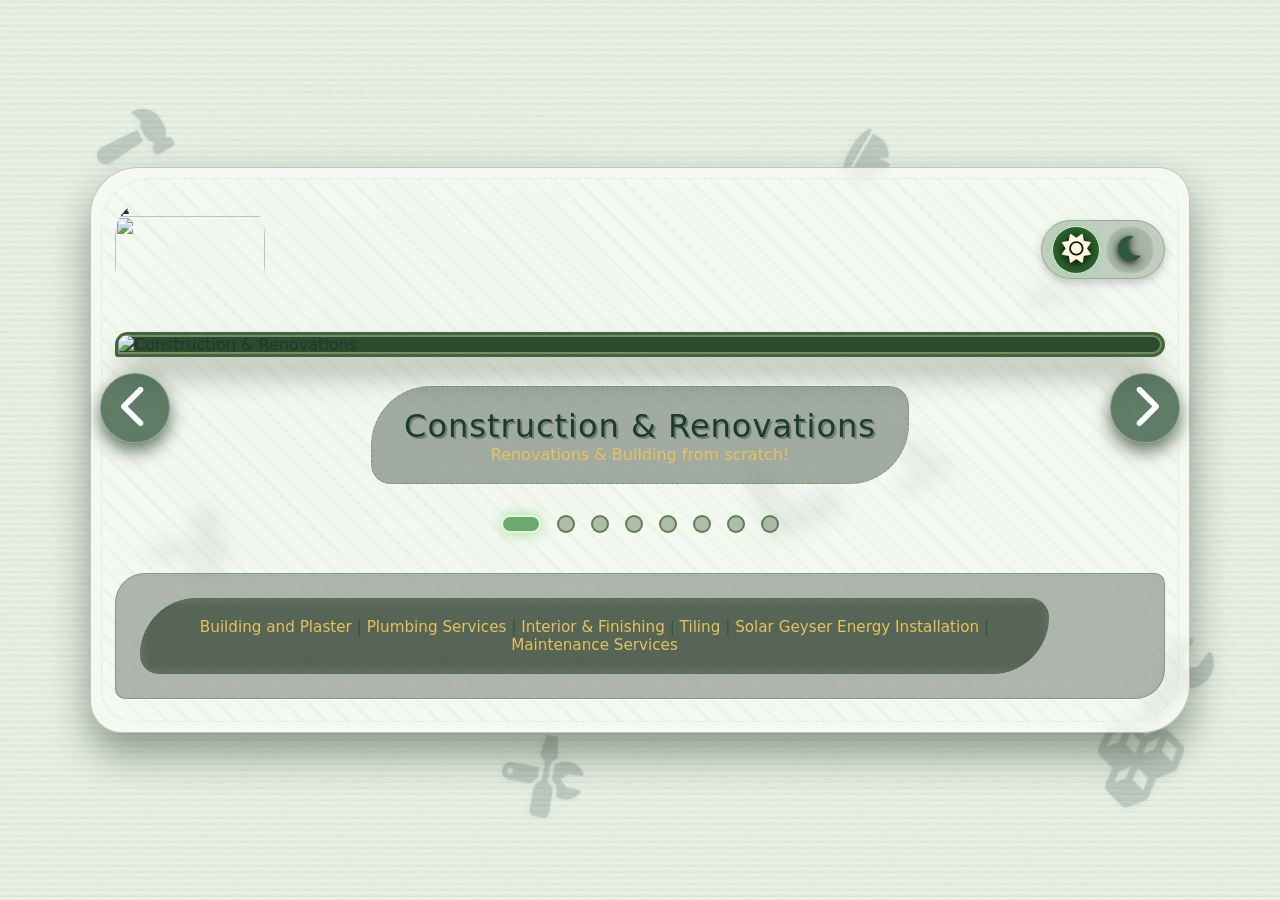
==== index.html @ 116e6271 "Add files via upload" ====
<!DOCTYPE html>
<html lang="en">
<head>
  <meta charset="UTF-8">
  <meta name="viewport" content="width=device-width, initial-scale=1.0, maximum-scale=5.0">
  <title>Mabokoto Construction Company</title>
  <!-- Font Awesome 6 (free) for icons, arrows, toggle & background scatter -->
  <link rel="stylesheet" href="https://cdnjs.cloudflare.com/ajax/libs/font-awesome/6.0.0-beta3/css/all.min.css">
  <style>
    /* ----- RESET & VARIABLES ----- */
    * {
      margin: 0;
      padding: 0;
      box-sizing: border-box;
    }

    body {
      font-family: 'Segoe UI', Roboto, system-ui, sans-serif;
      min-height: 100vh;
      display: flex;
      align-items: center;
      justify-content: center;
      transition: background-color 0.3s, color 0.2s;
      position: relative;
      padding: 1rem;
    }

    /* light mode default (forest green undertones) */
    body.light {
      --bg-base: #e8f0e5; /* soft mint */
      --bg-card: rgba(255, 255, 255, 0.6);
      --text-primary: #1a3b2e;
      --text-secondary: #2d5a3f;
      --arrow-bg: rgba(30, 70, 40, 0.7);
      --arrow-hover: #2c5f2d;
      --glow-color: #a3d8a3;
      --border-light: rgba(60, 90, 50, 0.3);
      --scatter-opacity: 0.2;
      --toggle-sun: #f5b342;
      --toggle-moon: #5f6b7a;
    }

    /* dark mode – forest night */
    body.dark {
      --bg-base: #0f281f;
      --bg-card: rgba(20, 45, 30, 0.7);
      --text-primary: #d2ecd8;
      --text-secondary: #b2d8b2;
      --arrow-bg: rgba(40, 80, 45, 0.8);
      --arrow-hover: #3f8b4a;
      --glow-color: #406645;
      --border-light: rgba(120, 150, 100, 0.25);
      --scatter-opacity: 0.15;
      --toggle-sun: #e6c35c;
      --toggle-moon: #b0c4de;
    }

    body {
      background-color: var(--bg-base);
      color: var(--text-primary);
    }

    /* ----- SCATTERED BUILDING MATERIAL BACKGROUND (icons & scratches) ----- */
    .scatter-field {
      position: fixed;
      top: 0;
      left: 0;
      width: 100%;
      height: 100%;
      pointer-events: none;
      z-index: 0;
      overflow: hidden;
    }

    .scatter-field i,
    .scatter-field::before,
    .scatter-field::after {
      position: absolute;
      font-size: clamp(1.8rem, 8vw, 5rem);
      color: var(--text-primary);
      opacity: var(--scatter-opacity);
      transform: rotate(calc(var(--r, 0) * 1deg));
      filter: blur(0.3px) drop-shadow(0 2px 4px rgba(0,0,0,0.2));
      user-select: none;
    }

    /* random placement via custom properties (set in style, but we'll hard-set positions) */
    .scatter-field i:nth-child(1) { top: 12%; left: 8%; --r: 15; font-size: 4rem; }
    .scatter-field i:nth-child(2) { bottom: 20%; right: 5%; --r: -8; font-size: 5rem; }
    .scatter-field i:nth-child(3) { top: 30%; right: 15%; --r: 42; font-size: 3.2rem; }
    .scatter-field i:nth-child(4) { bottom: 35%; left: 12%; --r: 73; font-size: 4.5rem; }
    .scatter-field i:nth-child(5) { top: 70%; left: 20%; --r: -15; font-size: 3.8rem; }
    .scatter-field i:nth-child(6) { top: 15%; right: 30%; --r: 120; font-size: 3rem; }
    .scatter-field i:nth-child(7) { bottom: 10%; left: 40%; --r: 55; font-size: 4.2rem; }
    .scatter-field i:nth-child(8) { top: 50%; right: 35%; --r: -22; font-size: 5rem; }
    .scatter-field i:nth-child(9) { bottom: 45%; left: 70%; --r: 90; font-size: 3.5rem; }
    .scatter-field i:nth-child(10) { top: 80%; right: 8%; --r: -45; font-size: 4.8rem; }

    /* scratches / glass scraped lines effect – pseudo overlays */
    .scatter-field::before {
      content: '';
      position: absolute;
      inset: 0;
      background: repeating-linear-gradient(
        45deg,
        transparent,
        transparent 8px,
        rgba(180, 200, 160, 0.15) 8px,
        rgba(150, 130, 100, 0.08) 12px
      );
      pointer-events: none;
      z-index: 1;
      backdrop-filter: blur(1px) brightness(1.02);
      -webkit-mask: linear-gradient(black, black) content-box, 
                    repeating-linear-gradient( -45deg, transparent 0px, transparent 4px, black 4px, black 8px );
      mask: linear-gradient(black, black) content-box, 
            repeating-linear-gradient( -45deg, transparent 0px, transparent 4px, black 4px, black 8px );
      mask-composite: exclude;
    }

    .scatter-field::after {
      content: '';
      position: absolute;
      inset: 0;
      background: radial-gradient(circle at 30% 40%, rgba(200,220,180,0.1) 0%, transparent 30%),
                  repeating-linear-gradient(0deg, transparent, transparent 3px, rgba(0,0,0,0.08) 3px, rgba(0,0,0,0.02) 6px);
      opacity: 0.5;
      pointer-events: none;
      z-index: 1;
    }

    /* ----- MAIN CARD (glass) ----- */
    .gallery-wrapper {
      position: relative;
      z-index: 10;
      width: 100%;
      max-width: 1100px;
      backdrop-filter: blur(8px) saturate(160%);
      -webkit-backdrop-filter: blur(8px) saturate(160%);
      background: var(--bg-card);
      border: 1px solid var(--border-light);
      border-radius: 3rem 2rem 3rem 2rem;
      box-shadow: 0 20px 40px rgba(0, 20, 0, 0.4), inset 0 0 40px rgba(255, 255, 240, 0.3);
      padding: 2rem 1.5rem 2rem 1.5rem;
      transition: background 0.3s, box-shadow 0.3s;
    }

    /* header with toggle */
    .header {
      display: flex;
      justify-content: space-between;
      align-items: center;
      margin-bottom: 2rem;
      flex-wrap: wrap;
      gap: 1rem;
    }

    .header h1 {
      font-weight: 400;
      font-size: clamp(1.6rem, 5vw, 2.6rem);
      letter-spacing: 2px;
      text-transform: uppercase;
      background: linear-gradient(135deg, var(--text-primary), #7aa87a);
      -webkit-background-clip: text;
      -webkit-text-fill-color: transparent;
      border-left: 5px solid #3f7840;
      padding-left: 1.2rem;
      filter: drop-shadow(2px 4px 6px rgba(0,30,0,0.3));
    }

    /* dark/light toggle button – glass style */
    .theme-toggle {
      background: rgba(70, 100, 70, 0.3);
      backdrop-filter: blur(10px);
      border: 1px solid var(--border-light);
      border-radius: 60px;
      padding: 0.3rem 0.6rem;
      display: flex;
      gap: 0.4rem;
      box-shadow: 0 4px 10px rgba(0,0,0,0.2);
    }

    .theme-toggle button {
      background: transparent;
      border: none;
      font-size: 1.8rem;
      width: 48px;
      height: 48px;
      border-radius: 40px;
      display: flex;
      align-items: center;
      justify-content: center;
      cursor: pointer;
      color: var(--text-secondary);
      transition: 0.2s;
      background: rgba(255,255,240,0.1);
      backdrop-filter: blur(2px);
      border: 1px solid rgba(200,220,180,0.3);
    }

    .theme-toggle button.active {
      background: var(--arrow-hover);
      color: #fff8e0;
      box-shadow: 0 0 12px var(--glow-color);
      border-color: #d4edda;
    }

    .theme-toggle button i {
      filter: drop-shadow(0 2px 4px black);
    }

    /* ----- SLIDER SECTION ----- */
    .slider-container {
      position: relative;
      width: 100%;
      margin: 1.5rem 0 2rem;
    }

    .slide {
      display: none;
      flex-direction: column;
      align-items: center;
      animation: fade 0.4s ease;
    }

    .slide.active {
      display: flex;
    }

    @keyframes fade {
      from { opacity: 0.3; transform: scale(0.98); }
      to { opacity: 1; transform: scale(1); }
    }

    .slide-img {
      width: 100%;
      max-height: 500px;
      object-fit: cover;
      border-radius: 32px 32px 32px 8px;
      border: 3px solid rgba(90, 130, 70, 0.5);
      box-shadow: 0 20px 30px -8px rgba(0, 20, 0, 0.7), inset 0 0 0 2px rgba(220, 240, 200, 0.4);
      transition: border 0.2s;
      background: #2d4a2d;
    }

    .slide-caption {
      margin-top: 1.8rem;
      text-align: center;
      background: rgba(30, 50, 30, 0.2);
      backdrop-filter: blur(6px);
      -webkit-backdrop-filter: blur(6px);
      border-radius: 60px 20px 60px 20px;
      padding: 1.2rem 2rem;
      width: fit-content;
      max-width: 90%;
      border: 1px dashed var(--border-light);
    }

    .slide-caption h3 {
      font-size: 2rem;
      font-weight: 400;
      letter-spacing: 1px;
      color: var(--text-primary);
      text-shadow: 2px 2px 0 rgba(0,30,0,0.3);
    }

    .slide-caption p {
      font-size: 1.1rem;
      color: var(--text-secondary);
    }

    /* arrows */
    .nav-arrow {
      position: absolute;
      top: 50%;
      transform: translateY(-50%);
      background: var(--arrow-bg);
      backdrop-filter: blur(8px);
      border: 1px solid rgba(200,230,180,0.3);
      color: white;
      font-size: 2.8rem;
      width: 70px;
      height: 70px;
      border-radius: 40px;
      display: flex;
      align-items: center;
      justify-content: center;
      cursor: pointer;
      transition: 0.2s;
      z-index: 20;
      box-shadow: 0 8px 18px rgba(0, 20, 0, 0.6);
    }

    .nav-arrow:hover {
      background: var(--arrow-hover);
      border-color: #c0e0b0;
      width: 75px;
      height: 75px;
      box-shadow: 0 0 22px var(--glow-color);
    }

    .prev {
      left: -15px;
    }
    .next {
      right: -15px;
    }

    /* dots */
    .dots-container {
      display: flex;
      justify-content: center;
      gap: 1rem;
      margin-top: 1.8rem;
      flex-wrap: wrap;
    }

    .dot {
      width: 18px;
      height: 18px;
      border-radius: 18px;
      background: rgba(100, 130, 90, 0.5);
      border: 2px solid rgba(50, 80, 30, 0.6);
      cursor: pointer;
      transition: 0.2s;
      backdrop-filter: blur(4px);
    }

    .dot.active {
      background: #6fa86f;
      width: 40px;
      border-color: #e0ffd0;
      box-shadow: 0 0 14px #a5d6a5;
    }

    /* sample snippet hint (copy area) */
    .image-library-note {
      margin-top: 2.5rem;
      padding: 1.2rem;
      background: rgba(0, 20, 0, 0.3);
      backdrop-filter: blur(8px);
      border-radius: 30px 10px 30px 10px;
      border: 1px solid var(--border-light);
      font-size: 0.95rem;
      text-align: center;
      color: var(--text-secondary);
    }

    .image-library-note i {
      margin-right: 0.5rem;
      color: #b8d9b0;
    }

    .image-library-note code {
      background: #1e3a1e;
      color: #d4f0d4;
      padding: 0.2rem 0.8rem;
      border-radius: 40px;
      font-family: monospace;
    }

    /* responsive */
    @media (max-width: 700px) {
      .gallery-wrapper { padding: 1rem; }
      .nav-arrow { width: 50px; height: 50px; font-size: 2rem; }
      .prev { left: -5px; }
      .next { right: -5px; }
      .slide-img { max-height: 300px; }
      .slide-caption h3 { font-size: 1.4rem; }
      .theme-toggle button { width: 40px; height: 40px; font-size: 1.4rem; }
    }

    @media (max-width: 480px) {
      .header { flex-direction: column; align-items: start; }
      .nav-arrow { top: 40%; }
    }

    /* little extra glass scratches on card */
    .gallery-wrapper::after {
      content: '';
      position: absolute;
      top: 10px; left: 10px; right: 10px; bottom: 10px;
      border-radius: inherit;
      pointer-events: none;
      border: 1px dashed rgba(180, 210, 150, 0.3);
      background: repeating-linear-gradient(45deg, transparent, transparent 12px, rgba(210,230,190,0.1) 12px, rgba(100,120,70,0.05) 16px);
      z-index: -1;
    }
  </style>
</head>
<body class="light">
  <!-- scattered building material icons (font awesome) -->
  <div class="scatter-field">
    <i class="fas fa-hammer"></i>
    <i class="fas fa-wrench"></i>
    <i class="fas fa-screwdriver"></i>
    <i class="fas fa-paint-roller"></i>
    <i class="fas fa-trowel"></i>
    <i class="fas fa-hard-hat"></i>
    <i class="fas fa-tools"></i>
    <i class="fas fa-ruler-combined"></i>
    <i class="fas fa-drafting-compass"></i>
    <i class="fas fa-cubes"></i>
    <!-- extra scratches overlayed via pseudo -->
  </div>

  <main class="gallery-wrapper">
    <!-- header with toggle -->
    <div class="header">
      <div>
      <img class="fas fa-tree" src="logo round.png" style="display:block; width:150px; height:100px; z-index:10; border-radius:35px;" >
      </div>
      <div class="theme-toggle">
        <button id="btn-light" class="active" title="light mode"><i class="fas fa-sun"></i></button>
        <button id="btn-dark" title="dark mode"><i class="fas fa-moon"></i></button>
      </div>
    </div>

    <!-- slider section with arrows -->
    <div class="slider-container">
      <!-- slides will be injected via js, but we keep a static fallback -->
      <div class="slide active" id="slide-template-placeholder" style="display: none;"><!-- template --></div>
      
      <!-- arrow controls -->
      <div class="nav-arrow prev" id="prevArrow"><i class="fas fa-chevron-left"></i></div>
      <div class="nav-arrow next" id="nextArrow"><i class="fas fa-chevron-right"></i></div>

      <!-- dynamic slide container -->
      <div id="slidesContainer"></div>
    </div>

    <!-- dots indicator -->
    <div class="dots-container" id="dotsContainer"></div>

    <!-- sample snippet / library info -->
    <div class="image-library-note">
      <div class="slide-caption" style="margin:5px -5px 5px 5px; display:flexbox; width:auto; height:fit-content;">
        <a href="building-and-plaster.html">Building and Plaster</a>
        |
        <a href="plumbing-services.html">Plumbing Services</a>
        |
        <a href="interior-and-finishing.html">Interior & Finishing</a>
        |
        <a href="tiling-services.html">Tiling</a>
        |
        <a href="solar-geyser-energy-installation.html">Solar Geyser Energy Installation</a>
        |
        <a href="maintenance-services.html">Maintenance Services</a>
      </div> 
    </div>
  </main>

  <script>
    (function() {
      // ----- GALLERY DATA (sample contractor/service images) -----
      // REPLACE THIS ARRAY WITH YOUR OWN LIBRARY OF IMAGES (supports local or online)
      const galleryItems = [
        {
          img: "mainbuildfront.jpg",
          title: "Construction & Renovations",
          desc: "Renovations & Building from scratch!"
        },
        {
          img: "PlumbingServices.jpg",
          title: "Plumbing Services",
          desc: "Master craftsmen at work, Plumbing, Geyser installation, leakage detection and repairs"
        },
        {
          img: "interior&finishing.jpg",
          title: "Interior & Finishing",
          desc: "Master craftsmen at work, Interior Design!"
        },
        {
          img: "TilingWalls&Floors.jpg",
          title: "Tiling",
          desc: "Wall & Floor"
        },
                {
          img: "ceiling.jpg",
          title: "Ceiling",
          desc: "PVC and Rhino Board"
        },
                        {
          img: "Painting.jpg",
          title: "Paint",
          desc: "Painting"
        },
        {
          img: "solargyser.jpg",
          title: "Solar Geyser Energy Installation",
          desc: "Eco-friendly solutions for modern living"
        },
        {
          img: "fullstructure.jpg",
          title: "Maintenance Services",
          desc: "Polished and furnished surfaces that's clean!"
        }
    
      ];

      // ----- DOM elements -----
      const slidesContainer = document.getElementById('slidesContainer');
      const dotsContainer = document.getElementById('dotsContainer');
      const prevBtn = document.getElementById('prevArrow');
      const nextBtn = document.getElementById('nextArrow');
      const btnLight = document.getElementById('btn-light');
      const btnDark = document.getElementById('btn-dark');
      const body = document.body;

      // state
      let currentSlide = 0;
      let slides = []; // will hold slide elements

      // ----- build slides from galleryItems -----
      function buildSlides() {
        slidesContainer.innerHTML = ''; // clear placeholder
        galleryItems.forEach((item, index) => {
          const slideDiv = document.createElement('div');
          slideDiv.className = 'slide';
          if (index === 0) slideDiv.classList.add('active');

          // image
          const img = document.createElement('img');
          img.src = item.img;
          img.alt = item.title;
          img.className = 'slide-img';
          img.loading = 'lazy';

          // caption box
          const captionDiv = document.createElement('div');
          captionDiv.className = 'slide-caption';
          captionDiv.innerHTML = `<h3>${item.title}</h3><a href="" alt="idx">${item.desc}</a>`;

          slideDiv.appendChild(img);
          slideDiv.appendChild(captionDiv);
          slidesContainer.appendChild(slideDiv);
          slides.push(slideDiv);
        });
      }

      // ----- update dots and active class -----
      function updateDotsAndArrows() {
        // slides active class
        slides.forEach((slide, idx) => {
          slide.classList.toggle('active', idx === currentSlide);
        });

        // redraw dots
        dotsContainer.innerHTML = '';
        galleryItems.forEach((_, idx) => {
          const dot = document.createElement('div');
          dot.className = 'dot';
          if (idx === currentSlide) dot.classList.add('active');
          dot.addEventListener('click', () => {
            currentSlide = idx;
            updateDotsAndArrows();
          });
          dotsContainer.appendChild(dot);
        });
      }

      // ----- navigation functions -----
      function nextSlide() {
        currentSlide = (currentSlide + 1) % galleryItems.length;
        updateDotsAndArrows();
      }

      function prevSlide() {
        currentSlide = (currentSlide - 1 + galleryItems.length) % galleryItems.length;
        updateDotsAndArrows();
      }

      // ----- event listeners for arrows (with debounce / smooth) -----
      prevBtn.addEventListener('click', (e) => {
        e.preventDefault();
        prevSlide();
      });

      nextBtn.addEventListener('click', (e) => {
        e.preventDefault();
        nextSlide();
      });

      // optional keyboard navigation
      window.addEventListener('keydown', (e) => {
        if (e.key === 'ArrowLeft') {
          prevSlide();
          e.preventDefault();
        } else if (e.key === 'ArrowRight') {
          nextSlide();
          e.preventDefault();
        }
      });

      // ----- dark/light toggle logic -----
      function setTheme(theme) {
        if (theme === 'dark') {
          body.classList.remove('light');
          body.classList.add('dark');
          btnDark.classList.add('active');
          btnLight.classList.remove('active');
        } else {
          body.classList.remove('dark');
          body.classList.add('light');
          btnLight.classList.add('active');
          btnDark.classList.remove('active');
        }
      }

      btnLight.addEventListener('click', () => setTheme('light'));
      btnDark.addEventListener('click', () => setTheme('dark'));

      // ----- initialise gallery -----
      buildSlides();
      updateDotsAndArrows();

      // optional touch swipe (basic)
      let touchStartX = 0;
      slidesContainer.addEventListener('touchstart', (e) => {
        touchStartX = e.changedTouches[0].screenX;
      }, { passive: true });

      slidesContainer.addEventListener('touchend', (e) => {
        const touchEndX = e.changedTouches[0].screenX;
        const diff = touchStartX - touchEndX;
        if (Math.abs(diff) > 50) { // threshold
          if (diff > 0) nextSlide();
          else prevSlide();
        }
      });

      // set default theme as light
      setTheme('light');

      // small extra: dynamically adjust background icon opacity with theme (already using css var)
    })();
  </script>

  <!-- ensure scattered icons respect theme opacity (set by variable) -->
  <style>
    /* small tweak: make glass card stand out more */
    .gallery-wrapper {
      position: relative;
      background: var(--bg-card);
    }
    .slide-caption {
      background: rgba(30, 50, 30, 0.4);
    }
    .fa-tree {
      z-index: 300;

    }
    a {
        text-decoration: none;
        color:#e6c35c;
    }
  </style>
</body>
</html>
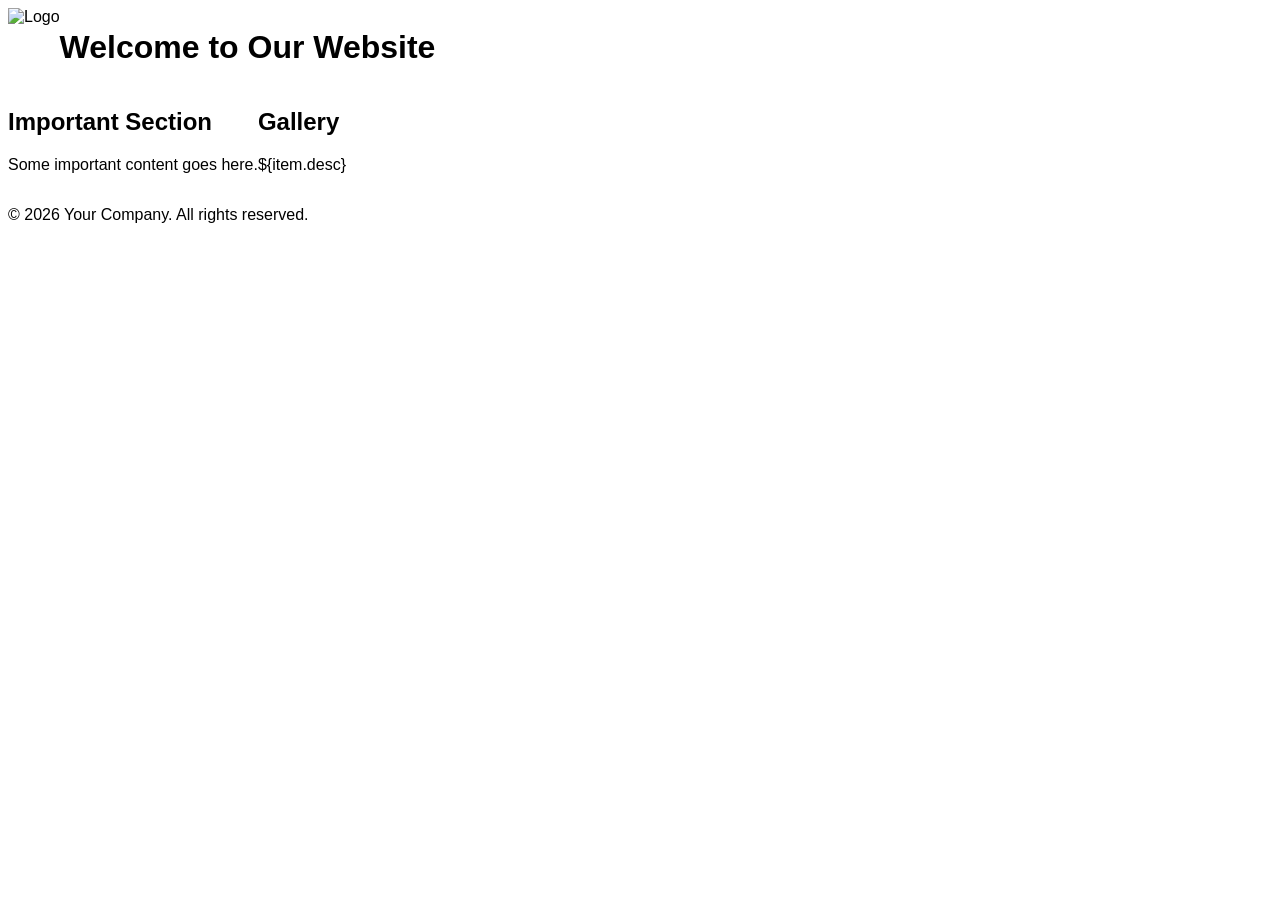
==== commit 5d16b021: "Updated index.html with semantic HTML fixes and corrections for deployment readiness." ====
--- a/index.html
+++ b/index.html
@@ -1,659 +1,36 @@
-<!DOCTYPE html>
-<html lang="en">
-<head>
-  <meta charset="UTF-8">
-  <meta name="viewport" content="width=device-width, initial-scale=1.0, maximum-scale=5.0">
-  <title>Mabokoto Construction Company</title>
-  <!-- Font Awesome 6 (free) for icons, arrows, toggle & background scatter -->
-  <link rel="stylesheet" href="https://cdnjs.cloudflare.com/ajax/libs/font-awesome/6.0.0-beta3/css/all.min.css">
-  <style>
-    /* ----- RESET & VARIABLES ----- */
-    * {
-      margin: 0;
-      padding: 0;
-      box-sizing: border-box;
-    }
-
-    body {
-      font-family: 'Segoe UI', Roboto, system-ui, sans-serif;
-      min-height: 100vh;
-      display: flex;
-      align-items: center;
-      justify-content: center;
-      transition: background-color 0.3s, color 0.2s;
-      position: relative;
-      padding: 1rem;
-    }
-
-    /* light mode default (forest green undertones) */
-    body.light {
-      --bg-base: #e8f0e5; /* soft mint */
-      --bg-card: rgba(255, 255, 255, 0.6);
-      --text-primary: #1a3b2e;
-      --text-secondary: #2d5a3f;
-      --arrow-bg: rgba(30, 70, 40, 0.7);
-      --arrow-hover: #2c5f2d;
-      --glow-color: #a3d8a3;
-      --border-light: rgba(60, 90, 50, 0.3);
-      --scatter-opacity: 0.2;
-      --toggle-sun: #f5b342;
-      --toggle-moon: #5f6b7a;
-    }
-
-    /* dark mode – forest night */
-    body.dark {
-      --bg-base: #0f281f;
-      --bg-card: rgba(20, 45, 30, 0.7);
-      --text-primary: #d2ecd8;
-      --text-secondary: #b2d8b2;
-      --arrow-bg: rgba(40, 80, 45, 0.8);
-      --arrow-hover: #3f8b4a;
-      --glow-color: #406645;
-      --border-light: rgba(120, 150, 100, 0.25);
-      --scatter-opacity: 0.15;
-      --toggle-sun: #e6c35c;
-      --toggle-moon: #b0c4de;
-    }
-
-    body {
-      background-color: var(--bg-base);
-      color: var(--text-primary);
-    }
-
-    /* ----- SCATTERED BUILDING MATERIAL BACKGROUND (icons & scratches) ----- */
-    .scatter-field {
-      position: fixed;
-      top: 0;
-      left: 0;
-      width: 100%;
-      height: 100%;
-      pointer-events: none;
-      z-index: 0;
-      overflow: hidden;
-    }
-
-    .scatter-field i,
-    .scatter-field::before,
-    .scatter-field::after {
-      position: absolute;
-      font-size: clamp(1.8rem, 8vw, 5rem);
-      color: var(--text-primary);
-      opacity: var(--scatter-opacity);
-      transform: rotate(calc(var(--r, 0) * 1deg));
-      filter: blur(0.3px) drop-shadow(0 2px 4px rgba(0,0,0,0.2));
-      user-select: none;
-    }
-
-    /* random placement via custom properties (set in style, but we'll hard-set positions) */
-    .scatter-field i:nth-child(1) { top: 12%; left: 8%; --r: 15; font-size: 4rem; }
-    .scatter-field i:nth-child(2) { bottom: 20%; right: 5%; --r: -8; font-size: 5rem; }
-    .scatter-field i:nth-child(3) { top: 30%; right: 15%; --r: 42; font-size: 3.2rem; }
-    .scatter-field i:nth-child(4) { bottom: 35%; left: 12%; --r: 73; font-size: 4.5rem; }
-    .scatter-field i:nth-child(5) { top: 70%; left: 20%; --r: -15; font-size: 3.8rem; }
-    .scatter-field i:nth-child(6) { top: 15%; right: 30%; --r: 120; font-size: 3rem; }
-    .scatter-field i:nth-child(7) { bottom: 10%; left: 40%; --r: 55; font-size: 4.2rem; }
-    .scatter-field i:nth-child(8) { top: 50%; right: 35%; --r: -22; font-size: 5rem; }
-    .scatter-field i:nth-child(9) { bottom: 45%; left: 70%; --r: 90; font-size: 3.5rem; }
-    .scatter-field i:nth-child(10) { top: 80%; right: 8%; --r: -45; font-size: 4.8rem; }
-
-    /* scratches / glass scraped lines effect – pseudo overlays */
-    .scatter-field::before {
-      content: '';
-      position: absolute;
-      inset: 0;
-      background: repeating-linear-gradient(
-        45deg,
-        transparent,
-        transparent 8px,
-        rgba(180, 200, 160, 0.15) 8px,
-        rgba(150, 130, 100, 0.08) 12px
-      );
-      pointer-events: none;
-      z-index: 1;
-      backdrop-filter: blur(1px) brightness(1.02);
-      -webkit-mask: linear-gradient(black, black) content-box, 
-                    repeating-linear-gradient( -45deg, transparent 0px, transparent 4px, black 4px, black 8px );
-      mask: linear-gradient(black, black) content-box, 
-            repeating-linear-gradient( -45deg, transparent 0px, transparent 4px, black 4px, black 8px );
-      mask-composite: exclude;
-    }
-
-    .scatter-field::after {
-      content: '';
-      position: absolute;
-      inset: 0;
-      background: radial-gradient(circle at 30% 40%, rgba(200,220,180,0.1) 0%, transparent 30%),
-                  repeating-linear-gradient(0deg, transparent, transparent 3px, rgba(0,0,0,0.08) 3px, rgba(0,0,0,0.02) 6px);
-      opacity: 0.5;
-      pointer-events: none;
-      z-index: 1;
-    }
-
-    /* ----- MAIN CARD (glass) ----- */
-    .gallery-wrapper {
-      position: relative;
-      z-index: 10;
-      width: 100%;
-      max-width: 1100px;
-      backdrop-filter: blur(8px) saturate(160%);
-      -webkit-backdrop-filter: blur(8px) saturate(160%);
-      background: var(--bg-card);
-      border: 1px solid var(--border-light);
-      border-radius: 3rem 2rem 3rem 2rem;
-      box-shadow: 0 20px 40px rgba(0, 20, 0, 0.4), inset 0 0 40px rgba(255, 255, 240, 0.3);
-      padding: 2rem 1.5rem 2rem 1.5rem;
-      transition: background 0.3s, box-shadow 0.3s;
-    }
-
-    /* header with toggle */
-    .header {
-      display: flex;
-      justify-content: space-between;
-      align-items: center;
-      margin-bottom: 2rem;
-      flex-wrap: wrap;
-      gap: 1rem;
-    }
-
-    .header h1 {
-      font-weight: 400;
-      font-size: clamp(1.6rem, 5vw, 2.6rem);
-      letter-spacing: 2px;
-      text-transform: uppercase;
-      background: linear-gradient(135deg, var(--text-primary), #7aa87a);
-      -webkit-background-clip: text;
-      -webkit-text-fill-color: transparent;
-      border-left: 5px solid #3f7840;
-      padding-left: 1.2rem;
-      filter: drop-shadow(2px 4px 6px rgba(0,30,0,0.3));
-    }
-
-    /* dark/light toggle button – glass style */
-    .theme-toggle {
-      background: rgba(70, 100, 70, 0.3);
-      backdrop-filter: blur(10px);
-      border: 1px solid var(--border-light);
-      border-radius: 60px;
-      padding: 0.3rem 0.6rem;
-      display: flex;
-      gap: 0.4rem;
-      box-shadow: 0 4px 10px rgba(0,0,0,0.2);
-    }
-
-    .theme-toggle button {
-      background: transparent;
-      border: none;
-      font-size: 1.8rem;
-      width: 48px;
-      height: 48px;
-      border-radius: 40px;
-      display: flex;
-      align-items: center;
-      justify-content: center;
-      cursor: pointer;
-      color: var(--text-secondary);
-      transition: 0.2s;
-      background: rgba(255,255,240,0.1);
-      backdrop-filter: blur(2px);
-      border: 1px solid rgba(200,220,180,0.3);
-    }
-
-    .theme-toggle button.active {
-      background: var(--arrow-hover);
-      color: #fff8e0;
-      box-shadow: 0 0 12px var(--glow-color);
-      border-color: #d4edda;
-    }
-
-    .theme-toggle button i {
-      filter: drop-shadow(0 2px 4px black);
-    }
-
-    /* ----- SLIDER SECTION ----- */
-    .slider-container {
-      position: relative;
-      width: 100%;
-      margin: 1.5rem 0 2rem;
-    }
-
-    .slide {
-      display: none;
-      flex-direction: column;
-      align-items: center;
-      animation: fade 0.4s ease;
-    }
-
-    .slide.active {
-      display: flex;
-    }
-
-    @keyframes fade {
-      from { opacity: 0.3; transform: scale(0.98); }
-      to { opacity: 1; transform: scale(1); }
-    }
-
-    .slide-img {
-      width: 100%;
-      max-height: 500px;
-      object-fit: cover;
-      border-radius: 32px 32px 32px 8px;
-      border: 3px solid rgba(90, 130, 70, 0.5);
-      box-shadow: 0 20px 30px -8px rgba(0, 20, 0, 0.7), inset 0 0 0 2px rgba(220, 240, 200, 0.4);
-      transition: border 0.2s;
-      background: #2d4a2d;
-    }
-
-    .slide-caption {
-      margin-top: 1.8rem;
-      text-align: center;
-      background: rgba(30, 50, 30, 0.2);
-      backdrop-filter: blur(6px);
-      -webkit-backdrop-filter: blur(6px);
-      border-radius: 60px 20px 60px 20px;
-      padding: 1.2rem 2rem;
-      width: fit-content;
-      max-width: 90%;
-      border: 1px dashed var(--border-light);
-    }
-
-    .slide-caption h3 {
-      font-size: 2rem;
-      font-weight: 400;
-      letter-spacing: 1px;
-      color: var(--text-primary);
-      text-shadow: 2px 2px 0 rgba(0,30,0,0.3);
-    }
-
-    .slide-caption p {
-      font-size: 1.1rem;
-      color: var(--text-secondary);
-    }
-
-    /* arrows */
-    .nav-arrow {
-      position: absolute;
-      top: 50%;
-      transform: translateY(-50%);
-      background: var(--arrow-bg);
-      backdrop-filter: blur(8px);
-      border: 1px solid rgba(200,230,180,0.3);
-      color: white;
-      font-size: 2.8rem;
-      width: 70px;
-      height: 70px;
-      border-radius: 40px;
-      display: flex;
-      align-items: center;
-      justify-content: center;
-      cursor: pointer;
-      transition: 0.2s;
-      z-index: 20;
-      box-shadow: 0 8px 18px rgba(0, 20, 0, 0.6);
-    }
-
-    .nav-arrow:hover {
-      background: var(--arrow-hover);
-      border-color: #c0e0b0;
-      width: 75px;
-      height: 75px;
-      box-shadow: 0 0 22px var(--glow-color);
-    }
-
-    .prev {
-      left: -15px;
-    }
-    .next {
-      right: -15px;
-    }
-
-    /* dots */
-    .dots-container {
-      display: flex;
-      justify-content: center;
-      gap: 1rem;
-      margin-top: 1.8rem;
-      flex-wrap: wrap;
-    }
-
-    .dot {
-      width: 18px;
-      height: 18px;
-      border-radius: 18px;
-      background: rgba(100, 130, 90, 0.5);
-      border: 2px solid rgba(50, 80, 30, 0.6);
-      cursor: pointer;
-      transition: 0.2s;
-      backdrop-filter: blur(4px);
-    }
-
-    .dot.active {
-      background: #6fa86f;
-      width: 40px;
-      border-color: #e0ffd0;
-      box-shadow: 0 0 14px #a5d6a5;
-    }
-
-    /* sample snippet hint (copy area) */
-    .image-library-note {
-      margin-top: 2.5rem;
-      padding: 1.2rem;
-      background: rgba(0, 20, 0, 0.3);
-      backdrop-filter: blur(8px);
-      border-radius: 30px 10px 30px 10px;
-      border: 1px solid var(--border-light);
-      font-size: 0.95rem;
-      text-align: center;
-      color: var(--text-secondary);
-    }
-
-    .image-library-note i {
-      margin-right: 0.5rem;
-      color: #b8d9b0;
-    }
-
-    .image-library-note code {
-      background: #1e3a1e;
-      color: #d4f0d4;
-      padding: 0.2rem 0.8rem;
-      border-radius: 40px;
-      font-family: monospace;
-    }
-
-    /* responsive */
-    @media (max-width: 700px) {
-      .gallery-wrapper { padding: 1rem; }
-      .nav-arrow { width: 50px; height: 50px; font-size: 2rem; }
-      .prev { left: -5px; }
-      .next { right: -5px; }
-      .slide-img { max-height: 300px; }
-      .slide-caption h3 { font-size: 1.4rem; }
-      .theme-toggle button { width: 40px; height: 40px; font-size: 1.4rem; }
-    }
-
-    @media (max-width: 480px) {
-      .header { flex-direction: column; align-items: start; }
-      .nav-arrow { top: 40%; }
-    }
-
-    /* little extra glass scratches on card */
-    .gallery-wrapper::after {
-      content: '';
-      position: absolute;
-      top: 10px; left: 10px; right: 10px; bottom: 10px;
-      border-radius: inherit;
-      pointer-events: none;
-      border: 1px dashed rgba(180, 210, 150, 0.3);
-      background: repeating-linear-gradient(45deg, transparent, transparent 12px, rgba(210,230,190,0.1) 12px, rgba(100,120,70,0.05) 16px);
-      z-index: -1;
-    }
-  </style>
-</head>
-<body class="light">
-  <!-- scattered building material icons (font awesome) -->
-  <div class="scatter-field">
-    <i class="fas fa-hammer"></i>
-    <i class="fas fa-wrench"></i>
-    <i class="fas fa-screwdriver"></i>
-    <i class="fas fa-paint-roller"></i>
-    <i class="fas fa-trowel"></i>
-    <i class="fas fa-hard-hat"></i>
-    <i class="fas fa-tools"></i>
-    <i class="fas fa-ruler-combined"></i>
-    <i class="fas fa-drafting-compass"></i>
-    <i class="fas fa-cubes"></i>
-    <!-- extra scratches overlayed via pseudo -->
-  </div>
-
-  <main class="gallery-wrapper">
-    <!-- header with toggle -->
-    <div class="header">
-      <div>
-      <img class="fas fa-tree" src="logo round.png" style="display:block; width:150px; height:100px; z-index:10; border-radius:35px;" >
-      </div>
-      <div class="theme-toggle">
-        <button id="btn-light" class="active" title="light mode"><i class="fas fa-sun"></i></button>
-        <button id="btn-dark" title="dark mode"><i class="fas fa-moon"></i></button>
-      </div>
-    </div>
-
-    <!-- slider section with arrows -->
-    <div class="slider-container">
-      <!-- slides will be injected via js, but we keep a static fallback -->
-      <div class="slide active" id="slide-template-placeholder" style="display: none;"><!-- template --></div>
-      
-      <!-- arrow controls -->
-      <div class="nav-arrow prev" id="prevArrow"><i class="fas fa-chevron-left"></i></div>
-      <div class="nav-arrow next" id="nextArrow"><i class="fas fa-chevron-right"></i></div>
-
-      <!-- dynamic slide container -->
-      <div id="slidesContainer"></div>
-    </div>
-
-    <!-- dots indicator -->
-    <div class="dots-container" id="dotsContainer"></div>
-
-    <!-- sample snippet / library info -->
-    <div class="image-library-note">
-      <div class="slide-caption" style="margin:5px -5px 5px 5px; display:flexbox; width:auto; height:fit-content;">
-        <a href="building-and-plaster.html">Building and Plaster</a>
-        |
-        <a href="plumbing-services.html">Plumbing Services</a>
-        |
-        <a href="interior-and-finishing.html">Interior & Finishing</a>
-        |
-        <a href="tiling-services.html">Tiling</a>
-        |
-        <a href="solar-geyser-energy-installation.html">Solar Geyser Energy Installation</a>
-        |
-        <a href="maintenance-services.html">Maintenance Services</a>
-      </div> 
-    </div>
-  </main>
-
-  <script>
-    (function() {
-      // ----- GALLERY DATA (sample contractor/service images) -----
-      // REPLACE THIS ARRAY WITH YOUR OWN LIBRARY OF IMAGES (supports local or online)
-      const galleryItems = [
-        {
-          img: "mainbuildfront.jpg",
-          title: "Construction & Renovations",
-          desc: "Renovations & Building from scratch!"
-        },
-        {
-          img: "PlumbingServices.jpg",
-          title: "Plumbing Services",
-          desc: "Master craftsmen at work, Plumbing, Geyser installation, leakage detection and repairs"
-        },
-        {
-          img: "interior&finishing.jpg",
-          title: "Interior & Finishing",
-          desc: "Master craftsmen at work, Interior Design!"
-        },
-        {
-          img: "TilingWalls&Floors.jpg",
-          title: "Tiling",
-          desc: "Wall & Floor"
-        },
-                {
-          img: "ceiling.jpg",
-          title: "Ceiling",
-          desc: "PVC and Rhino Board"
-        },
-                        {
-          img: "Painting.jpg",
-          title: "Paint",
-          desc: "Painting"
-        },
-        {
-          img: "solargyser.jpg",
-          title: "Solar Geyser Energy Installation",
-          desc: "Eco-friendly solutions for modern living"
-        },
-        {
-          img: "fullstructure.jpg",
-          title: "Maintenance Services",
-          desc: "Polished and furnished surfaces that's clean!"
-        }
-    
-      ];
-
-      // ----- DOM elements -----
-      const slidesContainer = document.getElementById('slidesContainer');
-      const dotsContainer = document.getElementById('dotsContainer');
-      const prevBtn = document.getElementById('prevArrow');
-      const nextBtn = document.getElementById('nextArrow');
-      const btnLight = document.getElementById('btn-light');
-      const btnDark = document.getElementById('btn-dark');
-      const body = document.body;
-
-      // state
-      let currentSlide = 0;
-      let slides = []; // will hold slide elements
-
-      // ----- build slides from galleryItems -----
-      function buildSlides() {
-        slidesContainer.innerHTML = ''; // clear placeholder
-        galleryItems.forEach((item, index) => {
-          const slideDiv = document.createElement('div');
-          slideDiv.className = 'slide';
-          if (index === 0) slideDiv.classList.add('active');
-
-          // image
-          const img = document.createElement('img');
-          img.src = item.img;
-          img.alt = item.title;
-          img.className = 'slide-img';
-          img.loading = 'lazy';
-
-          // caption box
-          const captionDiv = document.createElement('div');
-          captionDiv.className = 'slide-caption';
-          captionDiv.innerHTML = `<h3>${item.title}</h3><a href="" alt="idx">${item.desc}</a>`;
-
-          slideDiv.appendChild(img);
-          slideDiv.appendChild(captionDiv);
-          slidesContainer.appendChild(slideDiv);
-          slides.push(slideDiv);
-        });
-      }
-
-      // ----- update dots and active class -----
-      function updateDotsAndArrows() {
-        // slides active class
-        slides.forEach((slide, idx) => {
-          slide.classList.toggle('active', idx === currentSlide);
-        });
-
-        // redraw dots
-        dotsContainer.innerHTML = '';
-        galleryItems.forEach((_, idx) => {
-          const dot = document.createElement('div');
-          dot.className = 'dot';
-          if (idx === currentSlide) dot.classList.add('active');
-          dot.addEventListener('click', () => {
-            currentSlide = idx;
-            updateDotsAndArrows();
-          });
-          dotsContainer.appendChild(dot);
-        });
-      }
-
-      // ----- navigation functions -----
-      function nextSlide() {
-        currentSlide = (currentSlide + 1) % galleryItems.length;
-        updateDotsAndArrows();
-      }
-
-      function prevSlide() {
-        currentSlide = (currentSlide - 1 + galleryItems.length) % galleryItems.length;
-        updateDotsAndArrows();
-      }
-
-      // ----- event listeners for arrows (with debounce / smooth) -----
-      prevBtn.addEventListener('click', (e) => {
-        e.preventDefault();
-        prevSlide();
-      });
-
-      nextBtn.addEventListener('click', (e) => {
-        e.preventDefault();
-        nextSlide();
-      });
-
-      // optional keyboard navigation
-      window.addEventListener('keydown', (e) => {
-        if (e.key === 'ArrowLeft') {
-          prevSlide();
-          e.preventDefault();
-        } else if (e.key === 'ArrowRight') {
-          nextSlide();
-          e.preventDefault();
-        }
-      });
-
-      // ----- dark/light toggle logic -----
-      function setTheme(theme) {
-        if (theme === 'dark') {
-          body.classList.remove('light');
-          body.classList.add('dark');
-          btnDark.classList.add('active');
-          btnLight.classList.remove('active');
-        } else {
-          body.classList.remove('dark');
-          body.classList.add('light');
-          btnLight.classList.add('active');
-          btnDark.classList.remove('active');
-        }
-      }
-
-      btnLight.addEventListener('click', () => setTheme('light'));
-      btnDark.addEventListener('click', () => setTheme('dark'));
-
-      // ----- initialise gallery -----
-      buildSlides();
-      updateDotsAndArrows();
-
-      // optional touch swipe (basic)
-      let touchStartX = 0;
-      slidesContainer.addEventListener('touchstart', (e) => {
-        touchStartX = e.changedTouches[0].screenX;
-      }, { passive: true });
-
-      slidesContainer.addEventListener('touchend', (e) => {
-        const touchEndX = e.changedTouches[0].screenX;
-        const diff = touchStartX - touchEndX;
-        if (Math.abs(diff) > 50) { // threshold
-          if (diff > 0) nextSlide();
-          else prevSlide();
-        }
-      });
-
-      // set default theme as light
-      setTheme('light');
-
-      // small extra: dynamically adjust background icon opacity with theme (already using css var)
-    })();
-  </script>
-
-  <!-- ensure scattered icons respect theme opacity (set by variable) -->
-  <style>
-    /* small tweak: make glass card stand out more */
-    .gallery-wrapper {
-      position: relative;
-      background: var(--bg-card);
-    }
-    .slide-caption {
-      background: rgba(30, 50, 30, 0.4);
-    }
-    .fa-tree {
-      z-index: 300;
-
-    }
-    a {
-        text-decoration: none;
-        color:#e6c35c;
-    }
-  </style>
-</body>
-</html>
+<!DOCTYPE html>
+<html lang="en">
+<head>
+    <meta charset="UTF-8">
+    <meta name="viewport" content="width=device-width, initial-scale=1.0">
+    <link rel="stylesheet" href="styles.css">
+    <title>Your Page Title</title>
+</head>
+<body>
+    <header>
+        <img src="logo-round.png" alt="Logo" />
+        <h1>Welcome to Our Website</h1>
+    </header>
+    <main>
+        <section>
+            <h2>Important Section</h2>
+            <p>Some important content goes here.</p>
+        </section>
+        <section>
+            <h2>Gallery</h2>
+            <p>${item.desc}</p>
+        </section>
+    </main>
+    <footer>
+        <p>&copy; 2026 Your Company. All rights reserved.</p>
+    </footer>
+    <style>
+        body {
+            font-family: Arial, sans-serif;
+        }
+        header, main, footer {
+            display: flex;
+        }
+    </style>
+</body>
+</html>
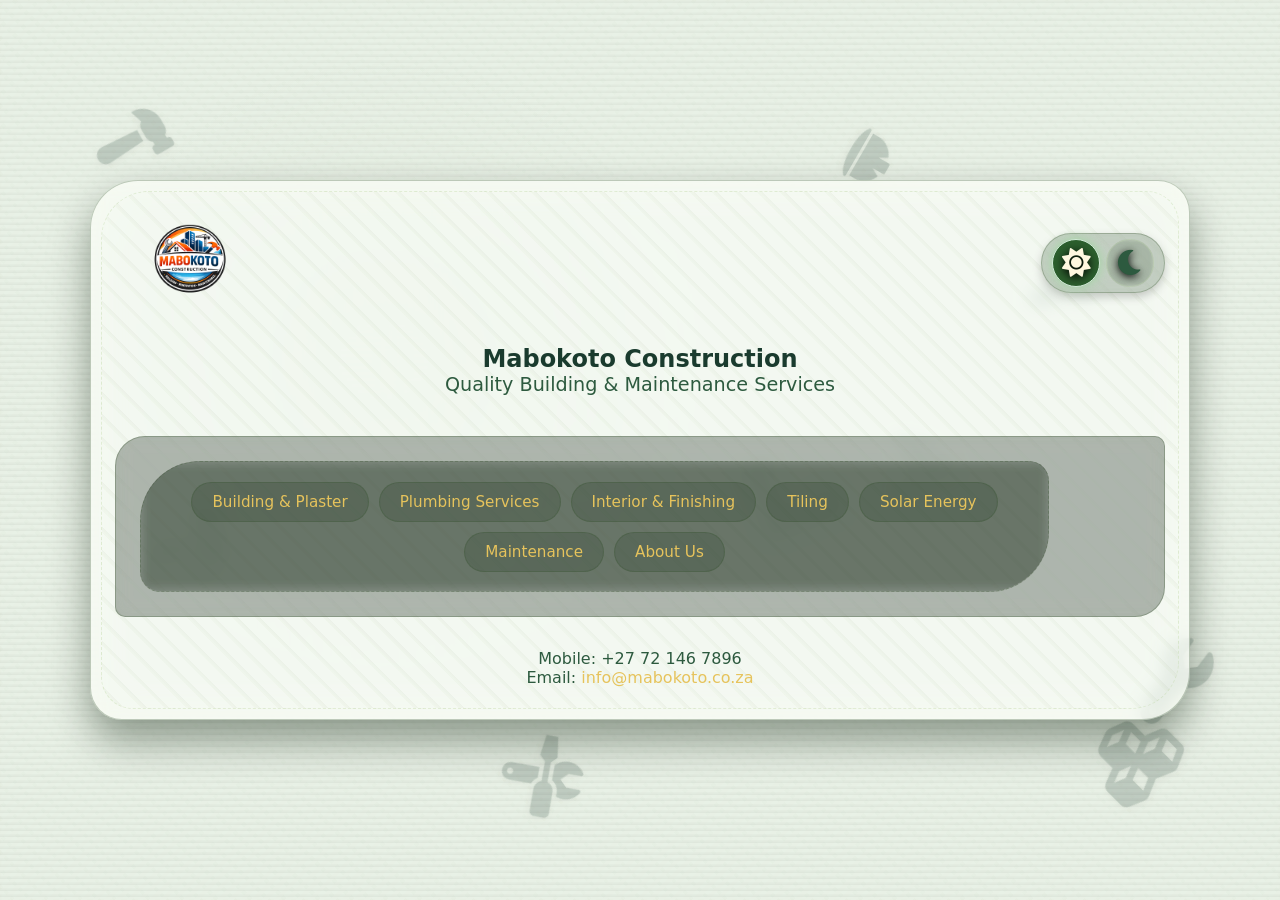
==== commit 1b7d6c09: "Fix bugs and modularize website for deployment - Extracted shared styles into styles.css and shared " ====
--- a/index.html
+++ b/index.html
@@ -2,35 +2,75 @@
 <html lang="en">
 <head>
     <meta charset="UTF-8">
-    <meta name="viewport" content="width=device-width, initial-scale=1.0">
+    <meta name="viewport" content="width=device-width, initial-scale=1.0, maximum-scale=5.0">
+    <title>Mabokoto Construction Company</title>
+    <link rel="stylesheet" href="https://cdnjs.cloudflare.com/ajax/libs/font-awesome/6.0.0-beta3/css/all.min.css">
     <link rel="stylesheet" href="styles.css">
-    <title>Your Page Title</title>
 </head>
-<body>
-    <header>
-        <img src="logo-round.png" alt="Logo" />
-        <h1>Welcome to Our Website</h1>
-    </header>
-    <main>
-        <section>
-            <h2>Important Section</h2>
-            <p>Some important content goes here.</p>
+<body class="light">
+    <div class="scatter-field">
+        <i class="fas fa-hammer"></i>
+        <i class="fas fa-wrench"></i>
+        <i class="fas fa-screwdriver"></i>
+        <i class="fas fa-paint-roller"></i>
+        <i class="fas fa-trowel"></i>
+        <i class="fas fa-hard-hat"></i>
+        <i class="fas fa-tools"></i>
+        <i class="fas fa-ruler-combined"></i>
+        <i class="fas fa-drafting-compass"></i>
+        <i class="fas fa-cubes"></i>
+    </div>
+
+    <main class="gallery-wrapper">
+        <div class="header">
+            <div>
+                <img src="logo-round.png" alt="Mabokoto Logo" style="display:block; width:150px; height:100px; z-index:10; border-radius:35px;">
+            </div>
+            <div class="theme-toggle">
+                <button id="btn-light" class="active" title="light mode"><i class="fas fa-sun"></i></button>
+                <button id="btn-dark" title="dark mode"><i class="fas fa-moon"></i></button>
+            </div>
+        </div>
+
+        <section style="text-align: center; margin-bottom: 2rem;">
+            <h1>Mabokoto Construction</h1>
+            <p style="font-size: 1.2rem; color: var(--text-secondary);">Quality Building & Maintenance Services</p>
         </section>
-        <section>
-            <h2>Gallery</h2>
-            <p>${item.desc}</p>
-        </section>
+
+        <div class="image-library-note">
+            <div class="slide-caption" style="margin:5px; width:auto; height:fit-content; display: flex; flex-direction: column; gap: 1rem;">
+                <div style="display: flex; flex-wrap: wrap; justify-content: center; gap: 10px;">
+                    <a href="building-and-plaster.html" class="nav-link">Building & Plaster</a>
+                    <a href="plumbing-services.html" class="nav-link">Plumbing Services</a>
+                    <a href="interior-and-finishing.html" class="nav-link">Interior & Finishing</a>
+                    <a href="tiling-services.html" class="nav-link">Tiling</a>
+                    <a href="solar-geyser-energy-installation.html" class="nav-link">Solar Energy</a>
+                    <a href="maintenance-services.html" class="nav-link">Maintenance</a>
+                    <a href="about-us.html" class="nav-link">About Us</a>
+                </div>
+            </div>
+        </div>
+
+        <div style="margin-top: 2rem; text-align: center; color: var(--text-secondary);">
+            <p>Mobile: +27 72 146 7896</p>
+            <p>Email: <a href="mailto:info@mabokoto.co.za">info@mabokoto.co.za</a></p>
+        </div>
     </main>
-    <footer>
-        <p>&copy; 2026 Your Company. All rights reserved.</p>
-    </footer>
+
+    <script src="script.js"></script>
     <style>
-        body {
-            font-family: Arial, sans-serif;
+        .nav-link {
+            padding: 10px 20px;
+            background: rgba(30, 50, 30, 0.2);
+            border-radius: 20px;
+            border: 1px solid var(--border-light);
+            transition: all 0.3s;
         }
-        header, main, footer {
-            display: flex;
+        .nav-link:hover {
+            background: var(--arrow-hover);
+            color: white;
+            transform: translateY(-2px);
         }
     </style>
 </body>
-</html>+</html>
--- a/styles.css
+++ b/styles.css
@@ -0,0 +1,386 @@
+/* ----- RESET & VARIABLES ----- */
+* {
+  margin: 0;
+  padding: 0;
+  box-sizing: border-box;
+}
+
+body {
+  font-family: 'Segoe UI', Roboto, system-ui, sans-serif;
+  min-height: 100vh;
+  display: flex;
+  align-items: center;
+  justify-content: center;
+  transition: background-color 0.3s, color 0.2s;
+  position: relative;
+  padding: 1rem;
+}
+
+/* light mode default (forest green undertones) */
+body.light {
+  --bg-base: #e8f0e5; /* soft mint */
+  --bg-card: rgba(255, 255, 255, 0.6);
+  --text-primary: #1a3b2e;
+  --text-secondary: #2d5a3f;
+  --arrow-bg: rgba(30, 70, 40, 0.7);
+  --arrow-hover: #2c5f2d;
+  --glow-color: #a3d8a3;
+  --border-light: rgba(60, 90, 50, 0.3);
+  --scatter-opacity: 0.2;
+  --toggle-sun: #f5b342;
+  --toggle-moon: #5f6b7a;
+}
+
+/* dark mode – forest night */
+body.dark {
+  --bg-base: #0f281f;
+  --bg-card: rgba(20, 45, 30, 0.7);
+  --text-primary: #d2ecd8;
+  --text-secondary: #b2d8b2;
+  --arrow-bg: rgba(40, 80, 45, 0.8);
+  --arrow-hover: #3f8b4a;
+  --glow-color: #406645;
+  --border-light: rgba(120, 150, 100, 0.25);
+  --scatter-opacity: 0.15;
+  --toggle-sun: #e6c35c;
+  --toggle-moon: #b0c4de;
+}
+
+body {
+  background-color: var(--bg-base);
+  color: var(--text-primary);
+}
+
+/* ----- SCATTERED BUILDING MATERIAL BACKGROUND (icons & scratches) ----- */
+.scatter-field {
+  position: fixed;
+  top: 0;
+  left: 0;
+  width: 100%;
+  height: 100%;
+  pointer-events: none;
+  z-index: 0;
+  overflow: hidden;
+}
+
+.scatter-field i,
+.scatter-field::before,
+.scatter-field::after {
+  position: absolute;
+  font-size: clamp(1.8rem, 8vw, 5rem);
+  color: var(--text-primary);
+  opacity: var(--scatter-opacity);
+  transform: rotate(calc(var(--r, 0) * 1deg));
+  filter: blur(0.3px) drop-shadow(0 2px 4px rgba(0,0,0,0.2));
+  user-select: none;
+}
+
+/* random placement via custom properties */
+.scatter-field i:nth-child(1) { top: 12%; left: 8%; --r: 15; font-size: 4rem; }
+.scatter-field i:nth-child(2) { bottom: 20%; right: 5%; --r: -8; font-size: 5rem; }
+.scatter-field i:nth-child(3) { top: 30%; right: 15%; --r: 42; font-size: 3.2rem; }
+.scatter-field i:nth-child(4) { bottom: 35%; left: 12%; --r: 73; font-size: 4.5rem; }
+.scatter-field i:nth-child(5) { top: 70%; left: 20%; --r: -15; font-size: 3.8rem; }
+.scatter-field i:nth-child(6) { top: 15%; right: 30%; --r: 120; font-size: 3rem; }
+.scatter-field i:nth-child(7) { bottom: 10%; left: 40%; --r: 55; font-size: 4.2rem; }
+.scatter-field i:nth-child(8) { top: 50%; right: 35%; --r: -22; font-size: 5rem; }
+.scatter-field i:nth-child(9) { bottom: 45%; left: 70%; --r: 90; font-size: 3.5rem; }
+.scatter-field i:nth-child(10) { top: 80%; right: 8%; --r: -45; font-size: 4.8rem; }
+
+/* scratches / glass scraped lines effect – pseudo overlays */
+.scatter-field::before {
+  content: '';
+  position: absolute;
+  inset: 0;
+  background: repeating-linear-gradient(
+    45deg,
+    transparent,
+    transparent 8px,
+    rgba(180, 200, 160, 0.15) 8px,
+    rgba(150, 130, 100, 0.08) 12px
+  );
+  pointer-events: none;
+  z-index: 1;
+  backdrop-filter: blur(1px) brightness(1.02);
+  -webkit-mask: linear-gradient(black, black) content-box,
+                repeating-linear-gradient( -45deg, transparent 0px, transparent 4px, black 4px, black 8px );
+  mask-composite: exclude;
+}
+
+.scatter-field::after {
+  content: '';
+  position: absolute;
+  inset: 0;
+  background: radial-gradient(circle at 30% 40%, rgba(200,220,180,0.1) 0%, transparent 30%),
+              repeating-linear-gradient(0deg, transparent, transparent 3px, rgba(0,0,0,0.08) 3px, rgba(0,0,0,0.02) 6px);
+  opacity: 0.5;
+  pointer-events: none;
+  z-index: 1;
+}
+
+/* ----- MAIN CARD (glass) ----- */
+.gallery-wrapper {
+  position: relative;
+  z-index: 10;
+  width: 100%;
+  max-width: 1100px;
+  backdrop-filter: blur(8px) saturate(160%);
+  -webkit-backdrop-filter: blur(8px) saturate(160%);
+  background: var(--bg-card);
+  border: 1px solid var(--border-light);
+  border-radius: 3rem 2rem 3rem 2rem;
+  box-shadow: 0 20px 40px rgba(0, 20, 0, 0.4), inset 0 0 40px rgba(255, 255, 240, 0.3);
+  padding: 2rem 1.5rem 2rem 1.5rem;
+  transition: background 0.3s, box-shadow 0.3s;
+}
+
+/* header with toggle */
+.header {
+  display: flex;
+  justify-content: space-between;
+  align-items: center;
+  margin-bottom: 2rem;
+  flex-wrap: wrap;
+  gap: 1rem;
+}
+
+.header h1 {
+  font-weight: 400;
+  font-size: clamp(1.6rem, 5vw, 2.6rem);
+  letter-spacing: 2px;
+  text-transform: uppercase;
+  background: linear-gradient(135deg, var(--text-primary), #7aa87a);
+  -webkit-background-clip: text;
+  -webkit-text-fill-color: transparent;
+  border-left: 5px solid #3f7840;
+  padding-left: 1.2rem;
+  filter: drop-shadow(2px 4px 6px rgba(0,30,0,0.3));
+}
+
+/* dark/light toggle button – glass style */
+.theme-toggle {
+  background: rgba(70, 100, 70, 0.3);
+  backdrop-filter: blur(10px);
+  border: 1px solid var(--border-light);
+  border-radius: 60px;
+  padding: 0.3rem 0.6rem;
+  display: flex;
+  gap: 0.4rem;
+  box-shadow: 0 4px 10px rgba(0,0,0,0.2);
+}
+
+.theme-toggle button {
+  background: transparent;
+  border: none;
+  font-size: 1.8rem;
+  width: 48px;
+  height: 48px;
+  border-radius: 40px;
+  display: flex;
+  align-items: center;
+  justify-content: center;
+  cursor: pointer;
+  color: var(--text-secondary);
+  transition: 0.2s;
+  background: rgba(255,255,240,0.1);
+  backdrop-filter: blur(2px);
+  border: 1px solid rgba(200,220,180,0.3);
+}
+
+.theme-toggle button.active {
+  background: var(--arrow-hover);
+  color: #fff8e0;
+  box-shadow: 0 0 12px var(--glow-color);
+  border-color: #d4edda;
+}
+
+.theme-toggle button i {
+  filter: drop-shadow(0 2px 4px black);
+}
+
+/* ----- SLIDER SECTION ----- */
+.slider-container {
+  position: relative;
+  width: 100%;
+  margin: 1.5rem 0 2rem;
+}
+
+.slide {
+  display: none;
+  flex-direction: column;
+  align-items: center;
+  animation: fade 0.4s ease;
+}
+
+.slide.active {
+  display: flex;
+}
+
+@keyframes fade {
+  from { opacity: 0.3; transform: scale(0.98); }
+  to { opacity: 1; transform: scale(1); }
+}
+
+.slide-img {
+  width: 100%;
+  max-height: 500px;
+  object-fit: cover;
+  border-radius: 32px 32px 32px 8px;
+  border: 3px solid rgba(90, 130, 70, 0.5);
+  box-shadow: 0 20px 30px -8px rgba(0, 20, 0, 0.7), inset 0 0 0 2px rgba(220, 240, 200, 0.4);
+  transition: border 0.2s;
+  background: #2d4a2d;
+}
+
+.slide-caption {
+  margin-top: 1.8rem;
+  text-align: center;
+  background: rgba(30, 50, 30, 0.2);
+  backdrop-filter: blur(6px);
+  -webkit-backdrop-filter: blur(6px);
+  border-radius: 60px 20px 60px 20px;
+  padding: 1.2rem 2rem;
+  width: fit-content;
+  max-width: 90%;
+  border: 1px dashed var(--border-light);
+}
+
+.slide-caption h3 {
+  font-size: 2rem;
+  font-weight: 400;
+  letter-spacing: 1px;
+  color: var(--text-primary);
+  text-shadow: 2px 2px 0 rgba(0,30,0,0.3);
+}
+
+.slide-caption p {
+  font-size: 1.1rem;
+  color: var(--text-secondary);
+}
+
+/* arrows */
+.nav-arrow {
+  position: absolute;
+  top: 50%;
+  transform: translateY(-50%);
+  background: var(--arrow-bg);
+  backdrop-filter: blur(8px);
+  border: 1px solid rgba(200,230,180,0.3);
+  color: white;
+  font-size: 2.8rem;
+  width: 70px;
+  height: 70px;
+  border-radius: 40px;
+  display: flex;
+  align-items: center;
+  justify-content: center;
+  cursor: pointer;
+  transition: 0.2s;
+  z-index: 20;
+  box-shadow: 0 8px 18px rgba(0, 20, 0, 0.6);
+}
+
+.nav-arrow:hover {
+  background: var(--arrow-hover);
+  border-color: #c0e0b0;
+  width: 75px;
+  height: 75px;
+  box-shadow: 0 0 22px var(--glow-color);
+}
+
+.prev {
+  left: -15px;
+}
+.next {
+  right: -15px;
+}
+
+/* dots */
+.dots-container {
+  display: flex;
+  justify-content: center;
+  gap: 1rem;
+  margin-top: 1.8rem;
+  flex-wrap: wrap;
+}
+
+.dot {
+  width: 18px;
+  height: 18px;
+  border-radius: 18px;
+  background: rgba(100, 130, 90, 0.5);
+  border: 2px solid rgba(50, 80, 30, 0.6);
+  cursor: pointer;
+  transition: 0.2s;
+  backdrop-filter: blur(4px);
+}
+
+.dot.active {
+  background: #6fa86f;
+  width: 40px;
+  border-color: #e0ffd0;
+  box-shadow: 0 0 14px #a5d6a5;
+}
+
+/* sample snippet hint (copy area) */
+.image-library-note {
+  margin-top: 2.5rem;
+  padding: 1.2rem;
+  background: rgba(0, 20, 0, 0.3);
+  backdrop-filter: blur(8px);
+  border-radius: 30px 10px 30px 10px;
+  border: 1px solid var(--border-light);
+  font-size: 0.95rem;
+  text-align: center;
+  color: var(--text-secondary);
+}
+
+.image-library-note i {
+  margin-right: 0.5rem;
+  color: #b8d9b0;
+}
+
+.image-library-note code {
+  background: #1e3a1e;
+  color: #d4f0d4;
+  padding: 0.2rem 0.8rem;
+  border-radius: 40px;
+  font-family: monospace;
+}
+
+/* responsive */
+@media (max-width: 700px) {
+  .gallery-wrapper { padding: 1rem; }
+  .nav-arrow { width: 50px; height: 50px; font-size: 2rem; }
+  .prev { left: -5px; }
+  .next { right: -5px; }
+  .slide-img { max-height: 300px; }
+  .slide-caption h3 { font-size: 1.4rem; }
+  .theme-toggle button { width: 40px; height: 40px; font-size: 1.4rem; }
+}
+
+@media (max-width: 480px) {
+  .header { flex-direction: column; align-items: start; }
+  .nav-arrow { top: 40%; }
+}
+
+/* little extra glass scratches on card */
+.gallery-wrapper::after {
+  content: '';
+  position: absolute;
+  top: 10px; left: 10px; right: 10px; bottom: 10px;
+  border-radius: inherit;
+  pointer-events: none;
+  border: 1px dashed rgba(180, 210, 150, 0.3);
+  background: repeating-linear-gradient(45deg, transparent, transparent 12px, rgba(210,230,190,0.1) 12px, rgba(100,120,70,0.05) 16px);
+  z-index: -1;
+}
+
+.fa-tree {
+  z-index: 300;
+}
+
+a {
+  text-decoration: none;
+  color: #e6c35c;
+}
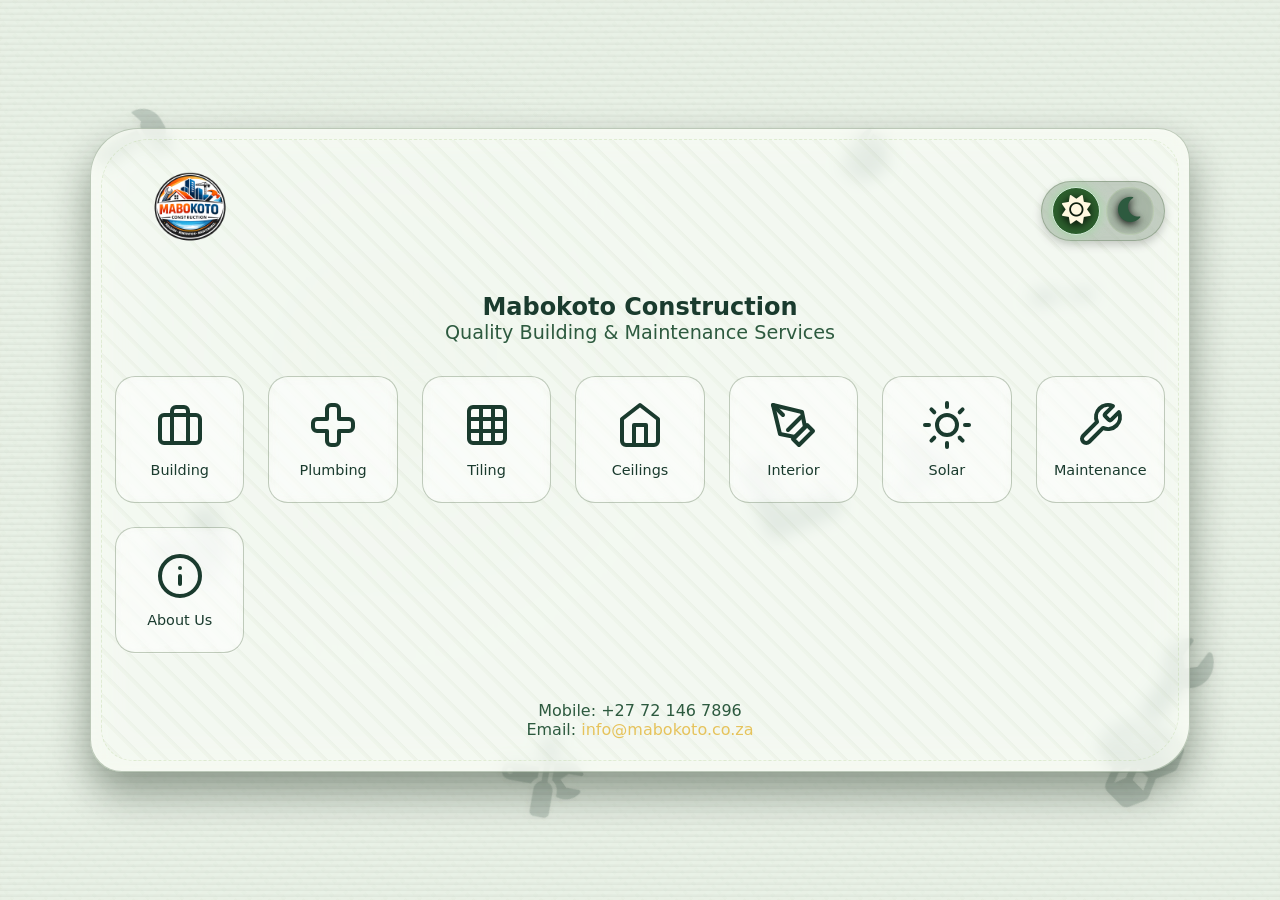
==== commit a8b9d462: "fix: repair broken assets, refactor architecture, and modernize UI - Normalizes asset filenames (ren" ====
--- a/index.html
+++ b/index.html
@@ -37,21 +37,58 @@
             <p style="font-size: 1.2rem; color: var(--text-secondary);">Quality Building & Maintenance Services</p>
         </section>
 
-        <div class="image-library-note">
-            <div class="slide-caption" style="margin:5px; width:auto; height:fit-content; display: flex; flex-direction: column; gap: 1rem;">
-                <div style="display: flex; flex-wrap: wrap; justify-content: center; gap: 10px;">
-                    <a href="building-and-plaster.html" class="nav-link">Building & Plaster</a>
-                    <a href="plumbing-services.html" class="nav-link">Plumbing Services</a>
-                    <a href="interior-and-finishing.html" class="nav-link">Interior & Finishing</a>
-                    <a href="tiling-services.html" class="nav-link">Tiling</a>
-                    <a href="solar-geyser-energy-installation.html" class="nav-link">Solar Energy</a>
-                    <a href="maintenance-services.html" class="nav-link">Maintenance</a>
-                    <a href="about-us.html" class="nav-link">About Us</a>
+        <div class="services-grid">
+            <a href="building-and-plaster.html" class="service-card">
+                <div class="icon-wrapper">
+                    <svg viewBox="0 0 24 24" fill="none" stroke="currentColor" stroke-width="2" stroke-linecap="round" stroke-linejoin="round"><rect x="2" y="7" width="20" height="14" rx="2" ry="2"></rect><path d="M16 21V5a2 2 0 0 0-2-2h-4a2 2 0 0 0-2 2v16"></path></svg>
                 </div>
-            </div>
+                <span>Building</span>
+            </a>
+            <a href="plumbing-services.html" class="service-card">
+                <div class="icon-wrapper">
+                    <svg viewBox="0 0 24 24" fill="none" stroke="currentColor" stroke-width="2" stroke-linecap="round" stroke-linejoin="round"><path d="M11 2a2 2 0 0 0-2 2v5H4a2 2 0 0 0-2 2v2c0 1.1.9 2 2 2h5v5c0 1.1.9 2 2 2h2a2 2 0 0 0 2-2v-5h5a2 2 0 0 0 2-2v-2a2 2 0 0 0-2-2h-5V4a2 2 0 0 0-2-2h-2z"></path></svg>
+                </div>
+                <span>Plumbing</span>
+            </a>
+            <a href="tiling-services.html" class="service-card">
+                <div class="icon-wrapper">
+                    <svg viewBox="0 0 24 24" fill="none" stroke="currentColor" stroke-width="2" stroke-linecap="round" stroke-linejoin="round"><rect x="3" y="3" width="18" height="18" rx="2" ry="2"></rect><line x1="3" y1="9" x2="21" y2="9"></line><line x1="3" y1="15" x2="21" y2="15"></line><line x1="9" y1="3" x2="9" y2="21"></line><line x1="15" y1="3" x2="15" y2="21"></line></svg>
+                </div>
+                <span>Tiling</span>
+            </a>
+            <a href="ceilings.html" class="service-card">
+                <div class="icon-wrapper">
+                    <svg viewBox="0 0 24 24" fill="none" stroke="currentColor" stroke-width="2" stroke-linecap="round" stroke-linejoin="round"><path d="M3 9l9-7 9 7v11a2 2 0 0 1-2 2H5a2 2 0 0 1-2-2z"></path><polyline points="9 22 9 12 15 12 15 22"></polyline></svg>
+                </div>
+                <span>Ceilings</span>
+            </a>
+            <a href="interior-and-finishing.html" class="service-card">
+                <div class="icon-wrapper">
+                    <svg viewBox="0 0 24 24" fill="none" stroke="currentColor" stroke-width="2" stroke-linecap="round" stroke-linejoin="round"><path d="M12 19l7-7 3 3-7 7-3-3z"></path><path d="M18 13l-1.5-7.5L2 2l3.5 14.5L13 18l5-5z"></path><path d="M2 2l5 5"></path><path d="M9.5 14.5L16 8"></path></svg>
+                </div>
+                <span>Interior</span>
+            </a>
+            <a href="solar-geyser-energy-installation.html" class="service-card">
+                <div class="icon-wrapper">
+                    <svg viewBox="0 0 24 24" fill="none" stroke="currentColor" stroke-width="2" stroke-linecap="round" stroke-linejoin="round"><circle cx="12" cy="12" r="5"></circle><line x1="12" y1="1" x2="12" y2="3"></line><line x1="12" y1="21" x2="12" y2="23"></line><line x1="4.22" y1="4.22" x2="5.64" y2="5.64"></line><line x1="18.36" y1="18.36" x2="19.78" y2="19.78"></line><line x1="1" y1="12" x2="3" y2="12"></line><line x1="21" y1="12" x2="23" y2="12"></line><line x1="4.22" y1="19.78" x2="5.64" y2="18.36"></line><line x1="18.36" y1="5.64" x2="19.78" y2="4.22"></line></svg>
+                </div>
+                <span>Solar</span>
+            </a>
+            <a href="maintenance-services.html" class="service-card">
+                <div class="icon-wrapper">
+                    <svg viewBox="0 0 24 24" fill="none" stroke="currentColor" stroke-width="2" stroke-linecap="round" stroke-linejoin="round"><path d="M14.7 6.3a1 1 0 0 0 0 1.4l1.6 1.6a1 1 0 0 0 1.4 0l3.77-3.77a6 6 0 0 1-7.94 7.94l-6.91 6.91a2.12 2.12 0 0 1-3-3l6.91-6.91a6 6 0 0 1 7.94-7.94l-3.76 3.76z"></path></svg>
+                </div>
+                <span>Maintenance</span>
+            </a>
+            <a href="about-us.html" class="service-card">
+                <div class="icon-wrapper">
+                    <svg viewBox="0 0 24 24" fill="none" stroke="currentColor" stroke-width="2" stroke-linecap="round" stroke-linejoin="round"><circle cx="12" cy="12" r="10"></circle><line x1="12" y1="16" x2="12" y2="12"></line><line x1="12" y1="8" x2="12.01" y2="8"></line></svg>
+                </div>
+                <span>About Us</span>
+            </a>
         </div>
 
-        <div style="margin-top: 2rem; text-align: center; color: var(--text-secondary);">
+        <div style="margin-top: 3rem; text-align: center; color: var(--text-secondary);">
             <p>Mobile: +27 72 146 7896</p>
             <p>Email: <a href="mailto:info@mabokoto.co.za">info@mabokoto.co.za</a></p>
         </div>
@@ -59,17 +96,59 @@
 
     <script src="script.js"></script>
     <style>
-        .nav-link {
-            padding: 10px 20px;
-            background: rgba(30, 50, 30, 0.2);
+        .services-grid {
+            display: grid;
+            grid-template-columns: repeat(auto-fit, minmax(120px, 1fr));
+            gap: 1.5rem;
+            margin-top: 1rem;
+        }
+        .service-card {
+            display: flex;
+            flex-direction: column;
+            align-items: center;
+            justify-content: center;
+            padding: 1.5rem;
+            background: rgba(255, 255, 255, 0.1);
+            border: 1px solid var(--border-light);
             border-radius: 20px;
-            border: 1px solid var(--border-light);
-            transition: all 0.3s;
+            text-decoration: none;
+            color: var(--text-primary);
+            transition: all 0.3s cubic-bezier(0.4, 0, 0.2, 1);
+            backdrop-filter: blur(5px);
         }
-        .nav-link:hover {
+        .service-card:hover {
+            transform: translateY(-5px);
             background: var(--arrow-hover);
             color: white;
-            transform: translateY(-2px);
+            box-shadow: 0 10px 20px rgba(0,0,0,0.2);
+            border-color: transparent;
+        }
+        .icon-wrapper {
+            width: 48px;
+            height: 48px;
+            margin-bottom: 0.8rem;
+            display: flex;
+            align-items: center;
+            justify-content: center;
+        }
+        .icon-wrapper svg {
+            width: 100%;
+            height: 100%;
+            transition: transform 0.3s;
+        }
+        .service-card:hover .icon-wrapper svg {
+            transform: scale(1.1);
+        }
+        .service-card span {
+            font-size: 0.9rem;
+            font-weight: 500;
+            text-align: center;
+        }
+        @media (max-width: 480px) {
+            .services-grid {
+                grid-template-columns: repeat(2, 1fr);
+                gap: 1rem;
+            }
         }
     </style>
 </body>
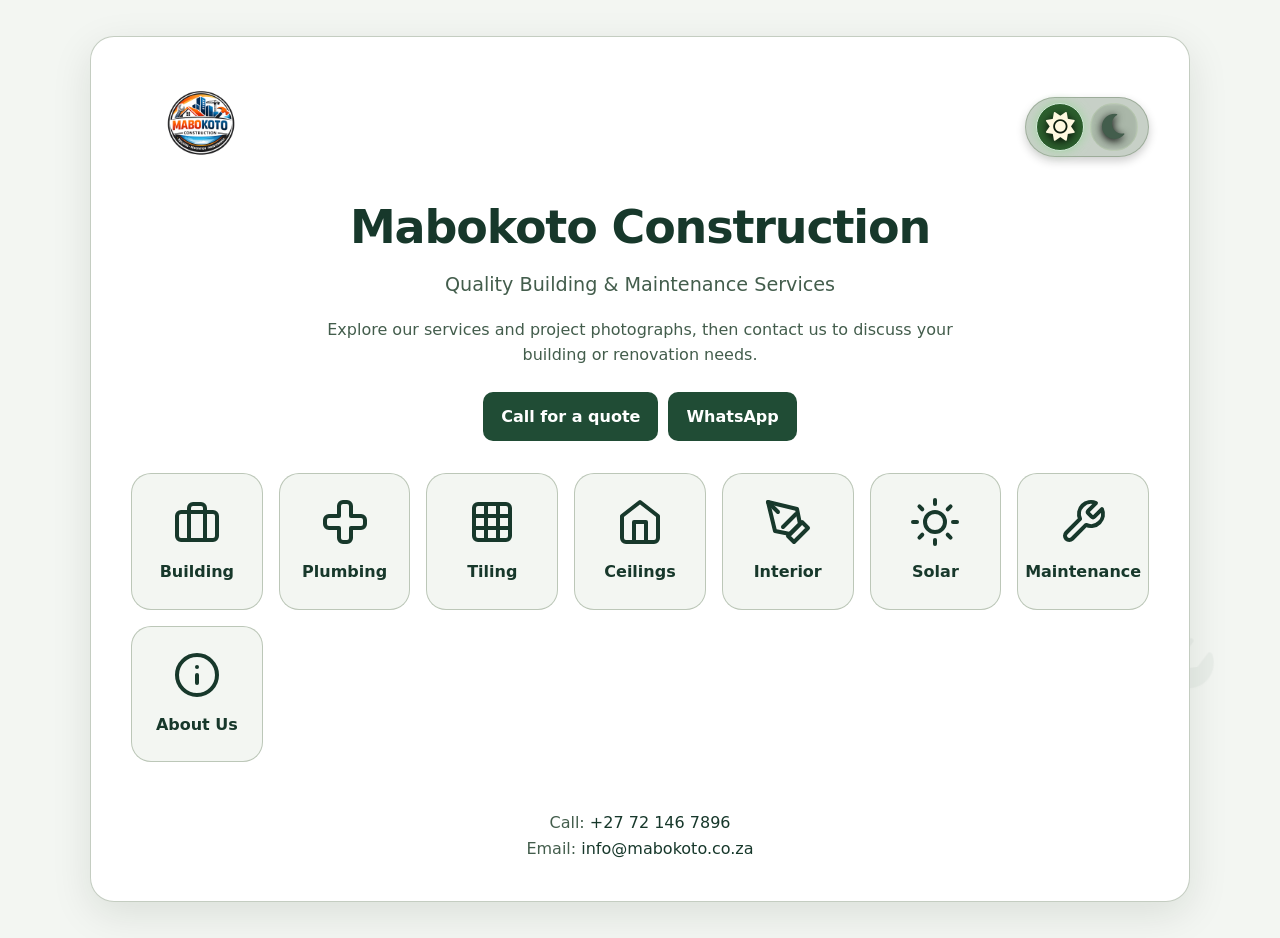
==== commit ec95cb16: "Repair gallery assets and controls; improve mobile presentation and contact navigation" ====
--- a/index.html
+++ b/index.html
@@ -4,11 +4,12 @@
     <meta charset="UTF-8">
     <meta name="viewport" content="width=device-width, initial-scale=1.0, maximum-scale=5.0">
     <title>Mabokoto Construction Company</title>
+    <link rel="canonical" href="https://mabokoto-construction-6gm2.vercel.app/">
     <link rel="stylesheet" href="https://cdnjs.cloudflare.com/ajax/libs/font-awesome/6.0.0-beta3/css/all.min.css">
     <link rel="stylesheet" href="styles.css">
-</head>
+<meta name="description" content="Mabokoto Construction building, plumbing, tiling, ceilings, solar geyser and maintenance services. Browse our project photographs and request a quote."></head>
 <body class="light">
-    <div class="scatter-field">
+    <div class="scatter-field" aria-hidden="true">
         <i class="fas fa-hammer"></i>
         <i class="fas fa-wrench"></i>
         <i class="fas fa-screwdriver"></i>
@@ -24,17 +25,17 @@
     <main class="gallery-wrapper">
         <div class="header">
             <div>
-                <img src="logo-round.png" alt="Mabokoto Logo" style="display:block; width:150px; height:100px; z-index:10; border-radius:35px;">
+                <img src="logo%20round.png" alt="Mabokoto Logo" style="display:block; width:150px; height:100px; z-index:10; border-radius:35px;">
             </div>
             <div class="theme-toggle">
-                <button id="btn-light" class="active" title="light mode"><i class="fas fa-sun"></i></button>
-                <button id="btn-dark" title="dark mode"><i class="fas fa-moon"></i></button>
+                <button id="btn-light" class="active" title="Light mode" aria-label="Use light theme" aria-pressed="true"><i class="fas fa-sun"></i></button>
+                <button id="btn-dark" title="Dark mode" aria-label="Use dark theme" aria-pressed="false"><i class="fas fa-moon"></i></button>
             </div>
         </div>
 
         <section style="text-align: center; margin-bottom: 2rem;">
             <h1>Mabokoto Construction</h1>
-            <p style="font-size: 1.2rem; color: var(--text-secondary);">Quality Building & Maintenance Services</p>
+            <p style="font-size: 1.2rem; color: var(--text-secondary);">Quality Building &amp; Maintenance Services</p><p class="home-lead">Explore our services and project photographs, then contact us to discuss your building or renovation needs.</p><div class="contact-actions"><a href="tel:+27721467896">Call for a quote</a><a href="https://wa.me/27721467896">WhatsApp</a></div>
         </section>
 
         <div class="services-grid">
@@ -89,7 +90,7 @@
         </div>
 
         <div style="margin-top: 3rem; text-align: center; color: var(--text-secondary);">
-            <p>Mobile: +27 72 146 7896</p>
+            <p>Call: <a href="tel:+27721467896">+27 72 146 7896</a></p>
             <p>Email: <a href="mailto:info@mabokoto.co.za">info@mabokoto.co.za</a></p>
         </div>
     </main>
@@ -153,3 +154,4 @@
     </style>
 </body>
 </html>
+
--- a/styles.css
+++ b/styles.css
@@ -384,3 +384,29 @@
   text-decoration: none;
   color: #e6c35c;
 }
+
+
+/* Clear, accessible project presentation */
+body{padding:clamp(12px,3vw,36px);align-items:flex-start;line-height:1.6}
+body.light{--bg-base:#f3f6f2;--bg-card:#fff;--text-primary:#17382b;--text-secondary:#435d4c}
+body.dark{--bg-base:#0c1b15;--bg-card:#142b21;--text-primary:#eff8f1;--text-secondary:#c1d6c6}
+.scatter-field{opacity:.2}.scatter-field::before,.scatter-field::after{display:none}
+.gallery-wrapper{border-radius:24px;padding:clamp(20px,4vw,40px);backdrop-filter:none;box-shadow:0 12px 40px rgba(0,30,0,.1)}
+.gallery-wrapper::after{display:none}.header{margin-bottom:24px;gap:16px}.header img{width:140px!important;height:100px!important;object-fit:contain;border-radius:0!important}
+a{color:var(--text-primary);text-decoration:none}a:hover{text-decoration:underline}
+a:focus-visible,button:focus-visible,[tabindex]:focus-visible{outline:3px solid #b87a17;outline-offset:4px}
+.back-link{display:inline-block;padding:8px 0;margin-bottom:16px;font-weight:600}
+h1{font-size:clamp(28px,5vw,46px);line-height:1.15;letter-spacing:-.025em;margin-bottom:16px}
+.home-lead{max-width:680px;margin:16px auto;color:var(--text-secondary)}
+.gallery-intro{max-width:750px;margin-bottom:24px}.gallery-intro p{color:var(--text-secondary)}
+.slider-container{margin:16px 0}.slide-img{height:clamp(240px,45vw,520px);object-fit:contain;border-radius:16px;border:1px solid var(--border-light);box-shadow:none;background:var(--bg-base)}
+.slide-caption{padding:18px 0;border:0;border-radius:0;background:none;backdrop-filter:none;margin-top:4px;max-width:100%;text-align:left;width:100%}
+.slide-caption h2,.slide-caption h3{font-size:24px;font-weight:650;letter-spacing:0;text-shadow:none}.slide-caption p{margin-top:8px;font-size:16px}
+.nav-arrow{width:48px;height:48px;top:clamp(120px,22.5vw,260px);font-size:34px;background:#204c35;box-shadow:none;border:1px solid #e0eee1}.nav-arrow:hover{width:48px;height:48px;box-shadow:none}.prev{left:12px}.next{right:12px}
+.gallery-count{text-align:center;color:var(--text-secondary);font-size:14px}.dots-container{gap:4px;margin-top:8px}
+.dot{width:44px;height:44px;border:0;background:none;position:relative;border-radius:8px}.dot::before{content:'';display:block;width:10px;height:10px;border-radius:50%;background:var(--text-secondary);margin:auto}.dot.active{width:44px;background:none;border:1px solid var(--text-secondary);box-shadow:none}.dot.active::before{background:var(--text-primary);width:14px;height:14px}
+.image-library-note{padding:20px;background:var(--bg-base);border-radius:14px;margin-top:24px;color:var(--text-secondary);backdrop-filter:none}.image-library-note a{display:inline-block;min-height:44px;padding:8px;line-height:28px}
+.contact-actions{display:flex;flex-wrap:wrap;gap:10px;margin:24px 0 0}.contact-actions a{padding:12px 18px;min-height:44px;background:#204c35;color:white;border-radius:10px;font-weight:650}.home-lead+.contact-actions{justify-content:center}
+.services-grid{gap:16px!important}.service-card{background:var(--bg-base)!important;padding:24px 16px!important}.service-card:hover{background:#204c35!important}.service-card span{font-size:16px!important;font-weight:650!important}
+@media(max-width:480px){.header{flex-direction:row;align-items:center}.gallery-wrapper{padding:18px;border-radius:18px}.theme-toggle{padding:4px}.theme-toggle button{width:40px;height:40px}.contact-actions{display:grid;grid-template-columns:1fr}.contact-actions a{text-align:center}.nav-arrow{top:120px}.services-grid{gap:10px!important}.slide-caption h2{font-size:21px}}
+@media(prefers-reduced-motion:reduce){*,*::before,*::after{animation:none!important;transition:none!important}}
